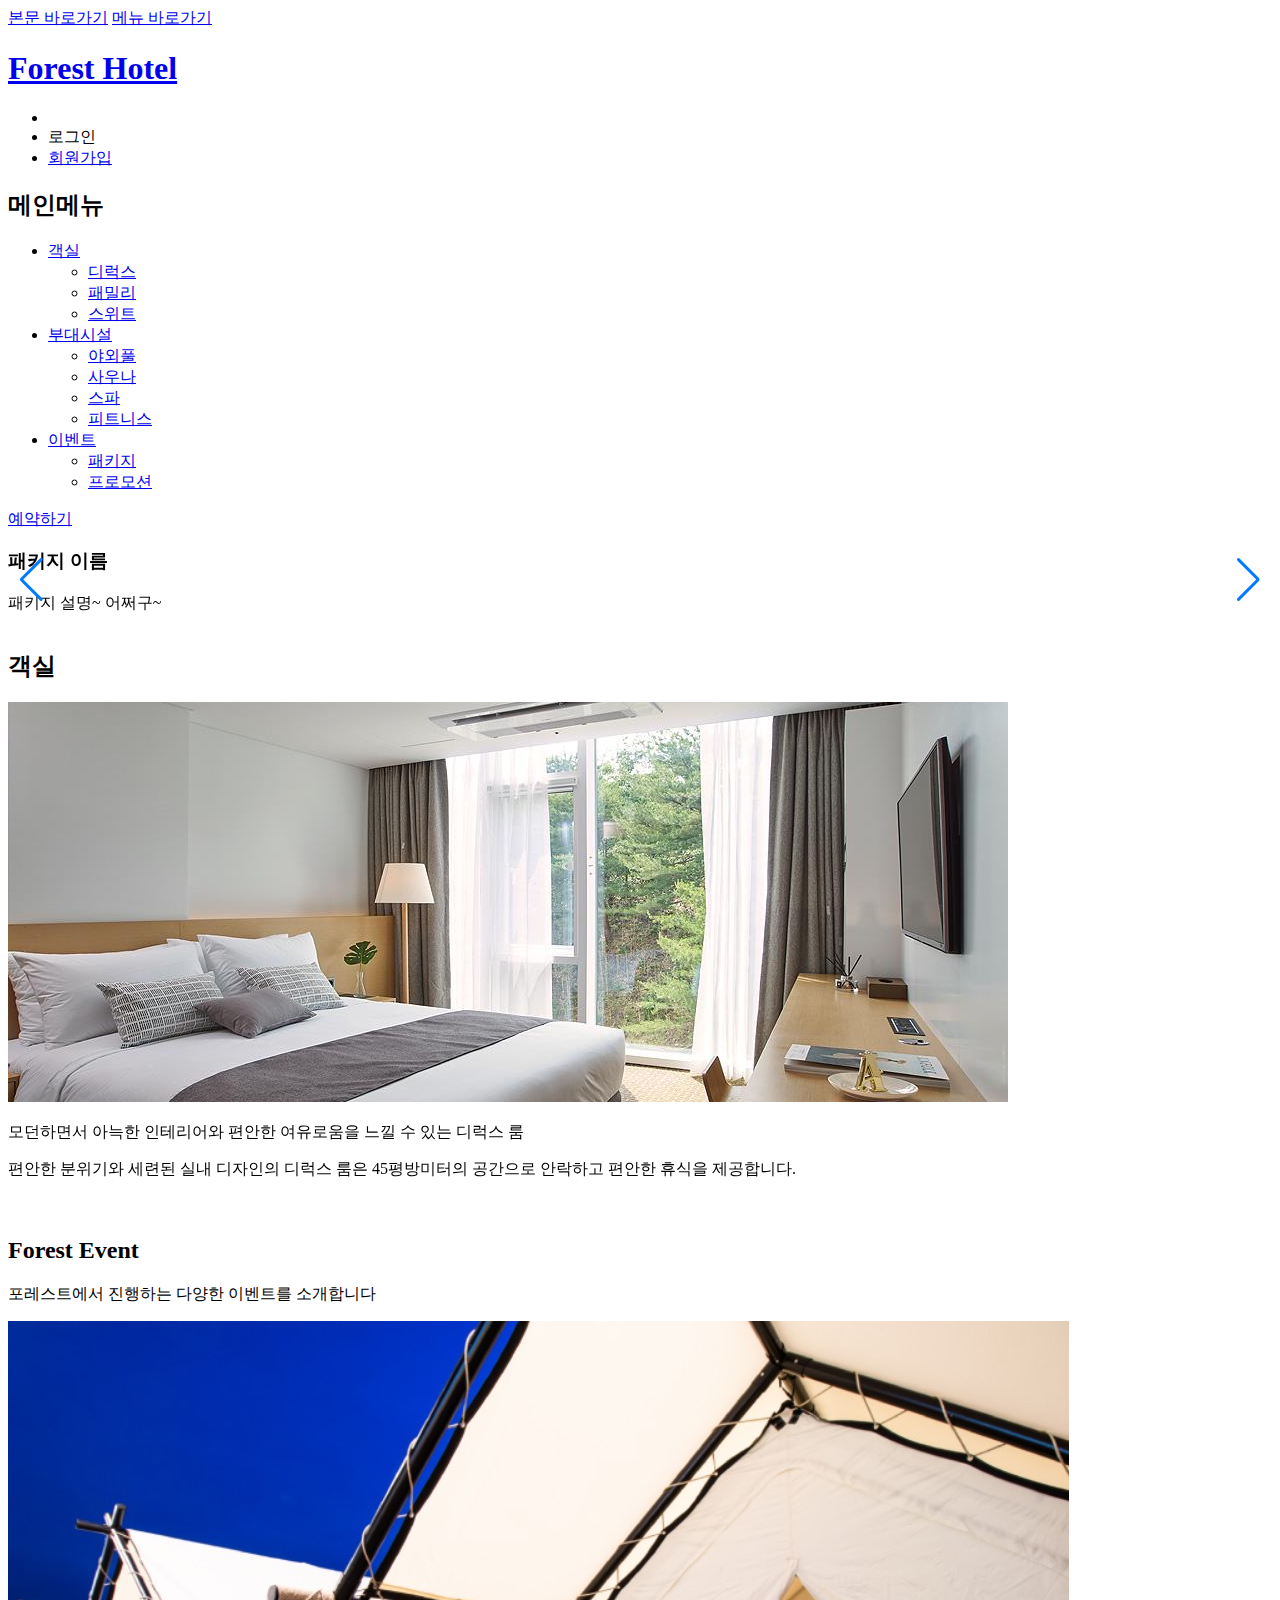
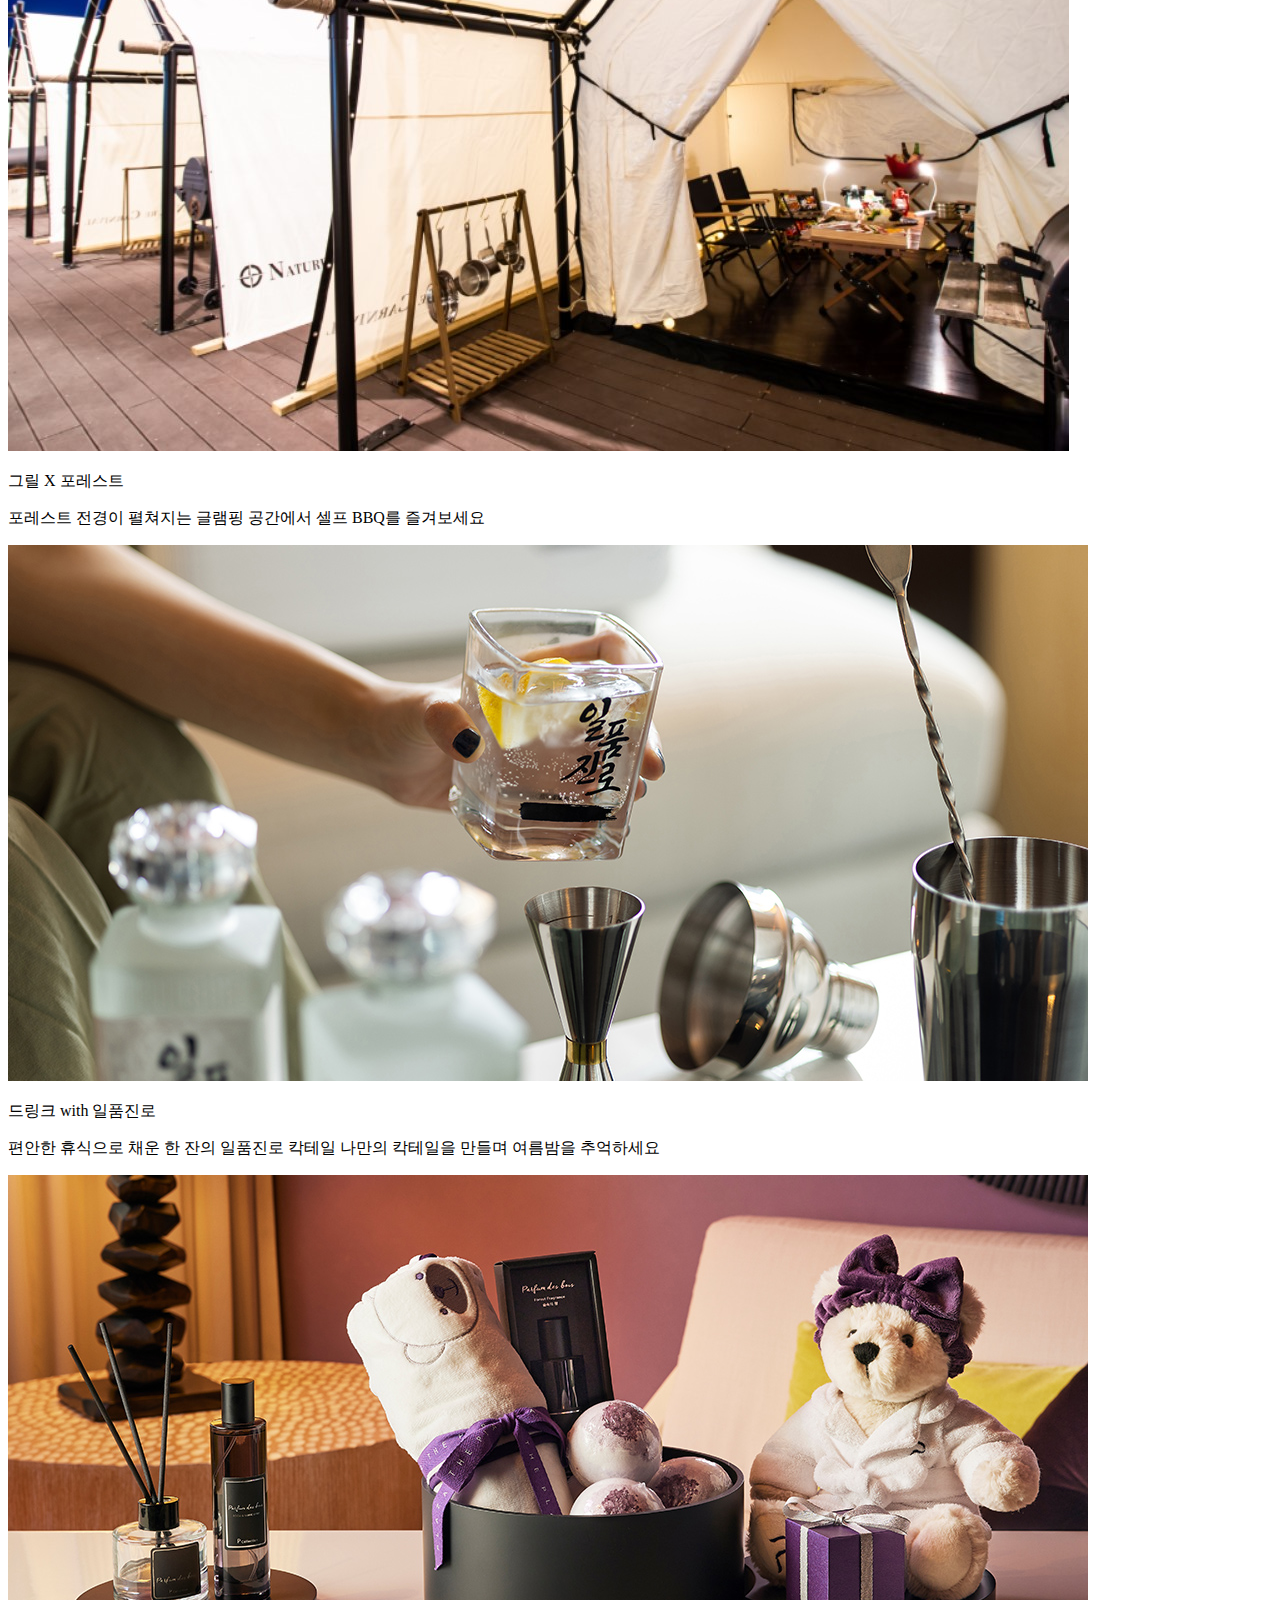
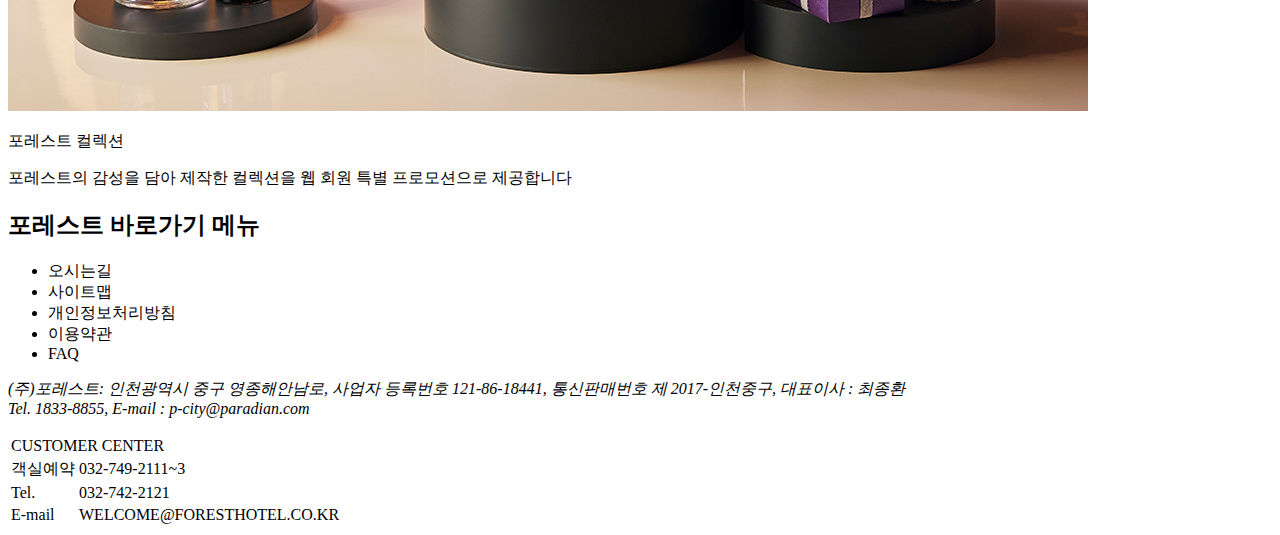
==== index.html @ a923bc41 "index, romm, facility html" ====
<!DOCTYPE html>
<html lang="en">
<head>
    <meta charset="UTF-8">
    <meta http-equiv="X-UA-Compatible" content="IE=edge">
    <meta name="viewport" content="width=device-width, initial-scale=1.0">
    <meta name="author" content="LeeYeRim">
    <meta name="description" content="Forest Hotel">
    <meta name="robot" content="all">
    <title>Forest Hotel</title>
    <link rel="shortcut" href="images/forest-hotel-logo.ico">

    <!--폰트 링크-->
    <link rel="preconnect" href="https://fonts.googleapis.com">
    <link rel="preconnect" href="https://fonts.gstatic.com" crossorigin>
    <link href="https://fonts.googleapis.com/css2?family=Archivo+Narrow&family=Changa:wght@500&family=Nanum+Gothic&family=Reem+Kufi+Fun:wght@500&display=swap" rel="stylesheet">
    <!--CSS-->

    <!--JS-->

    <!--스와이퍼-->
    <script src="js/jquery-3.6.0.min.js"></script>
    <link rel="stylesheet" href="https://cdn.jsdelivr.net/npm/swiper@8/swiper-bundle.min.css"/>
    <script src="https://cdn.jsdelivr.net/npm/swiper@8/swiper-bundle.min.js"></script>
    <script src="js/swipper.js"></script>
</head>
<body>
    <!--건너뛰기 링크-->
    <a href="#contentsArea" class="skipNav">본문 바로가기</a>
    <a href="#mainMenu" class="skipNav">메뉴 바로가기</a>
    <!--건너뛰기 링크 종료-->

    <!--Wrapper 시작-->
    <div id="wrapper">
        <!--헤더 영역 시작-->
        <header>
            <h1 class="logo">
                <a href="index.html">
                    Forest Hotel
                </a>
            </h1>
            
            <!--글로벌 메뉴 시작-->
            <ul class="globalMenu">
                <li class="weather"><span></span><span></span><span></span></li>
                <li>로그인</li>
                <li><a href="join.html">회원가입</a></li>
            </ul>
            <!--글로벌 메뉴 종료-->

            <!--로그인 폼 시작-->

            <!--로그인 폼 종료-->


            <div class="topMenu">
                <!--메인 메뉴 시작-->
                <nav role="navigation">
                    <h2 class="hidden">메인메뉴</h2>
                    <ul class="mainMenu" id="mainMenu">
                        <li>
                            <a href="roomInfo.html">객실</a>
                            <ul class="roomInfoMenu">
                                <li><a href="roomInfo.html">디럭스</a></li>
                                <li><a href="roomInfo.html">패밀리</a></li>
                                <li><a href="roomInfo.html">스위트</a></li>
                            </ul>
                        </li>
                        <li>
                            <a href="facilityInfo.html">부대시설</a>
                            <ul class="facilityInfoMenu">
                                <li><a href="facilityInfo.html">야외풀</a></li>
                                <li><a href="facilityInfo.html">사우나</a></li>
                                <li><a href="facilityInfo.html">스파</a></li>
                                <li><a href="facilityInfo.html">피트니스</a></li>
                            </ul>
                        </li>
                        <li>
                            <a href="event.html">이벤트</a>
                            <ul class="eventMenu">
                                <li><a href="event.html">패키지</a></li>
                                <li><a href="event.html">프로모션</a></li>
                            </ul>
                        </li>
                    </ul>
                </nav>
                <!--메인 메뉴 종료-->
                <div class="reservation">
                    <a href="#">예약하기</a>
                </div>
            </div>
        </header>
        <!--헤더 영역 종료-->

        <!--스와이퍼 영역 시작-->
        <div id="MainSwiperArea">
            <div class="swiper MainSwiper">
                <div class="swiper-wrapper">
                    <div class="swiper-slide">
                        <div class="info">
                            <h3>패키지 이름</h3>
                            <p>패키지 설명~ 어쩌구~</p>
                        </div>
                    </div>
                    <div class="swiper-slide">
                        <div class="info">
                            <h3>패키지 이름</h3>
                            <p>패키지 설명~ 어쩌구~</p>
                        </div>
                    </div>
                    <div class="swiper-slide">
                        <div class="info">
                            <h3>패키지 이름</h3>
                            <p>패키지 설명~ 어쩌구~</p>
                        </div>
                    </div>
                </div>
                <div class="swiper-button-next"></div>
                <div class="swiper-button-prev"></div>
            </div>
        </div>
        <!--스와이퍼 영역 종료-->

        <!--컨텐츠 영역 시작-->
        <div id="contentsArea">
            <!--객실 영역 시작-->
            <div id="roomArea">
                <h2>객실</h2>
                <div id="RoomSwiperArea">
                    <div class="swiper RoomSwiper">
                        <div class="swiper-pagination"></div>
                        <div class="swiper-wrapper">
                            <div class="swiper-slide">
                                <img src="images/room-디럭스.jfif" alt="디럭스 룸 사진">
                                <div class="roomInfoParah">
                                    <p>
                                        모던하면서 아늑한 인테리어와 
                                        편안한 여유로움을 느낄 수 있는 디럭스 룸
                                    </p>
                                    <p>
                                        편안한 분위기와 세련된 실내 디자인의 디럭스 룸은 
                                        45평방미터의 공간으로 안락하고 편안한 휴식을 제공합니다.
                                    </p>
                                </div>
                            </div>
                            <div class="swiper-slide">
                                <img src="images/room-프리미어.jfif" alt="프리미어 룸 사진">
                                <div class="roomInfoParah">
                                    <p>
                                        편안한 분위기의 침실과 우아한 감성의 거실이 
                                        분리되어 독립적 공간 활용이 매력적인 프리미어
                                    </p>
                                    <p>
                                        여유로운 휴식 공간을 원하는 가족단위 고객이 선호하는 객실입니다.
                                        53평방미터의 객실 공간은 Full HD TV, 캡슐 커피머신, 다양한 어메니티를 갖추고 있으며, 
                                        무료 와이파이 서비스는 호텔 투숙을 더욱 편안하게 만들어 줄 것입니다.
                                    </p>
                                </div>
                            </div>
                            <div class="swiper-slide">
                                <img src="images/room-스위트.jfif" alt="스위트 룸 사진">
                                <div class="roomInfoParah">
                                    <p>
                                        발코니에서 더 가까이 바다를 느낄 수 있고 편안한 침실과 
                                        안락한 거실이 분리되어 품격 있는 휴식을 누릴 수 있는 스위트 룸
                                    </p>
                                    <p> 
                                        편안한 침실과 안락한 거실이 분리되어 있어 품격 있는 휴식을 누리실 수 있으며 
                                        간결하게 정돈된 우드 톤으로 본관 특유의 세련되면서도 모던한 감각이 배어 있습니다.
                                        오션-테라스 스위트는 침실과 거실 모두에 발코니가 구비되어 있어 바다를 보다 가까이서 느낄 수 있습니다.
                                    </p>
                                </div>
                            </div>
                        </div>
                    </div>
                </div>
            </div>
            <!--객실 영역 종료-->

            <!--이벤트 영역 시작-->
            <div id="EventArea">
                <h2>Forest Event</h2>
                <p>포레스트에서 진행하는 다양한 이벤트를 소개합니다</p>
                <div class="eventInfo">
                    <div class="event1">
                        <img src="images/event-BBQ.jpg" alt="글램핑 BBQ 사전 예약 이미지">
                        <p>그릴 X 포레스트</p>
                        <p>
                            포레스트 전경이 펼쳐지는 글램핑 공간에서
                            셀프 BBQ를 즐겨보세요
                        </p>
                    </div>
                    <div class="event2">
                        <img src="images/event-진로.jpg" alt="일품 진로 이벤트 이미지">
                        <p>드링크 with 일품진로</p>
                        <p>
                            편안한 휴식으로 채운 한 잔의 일품진로 칵테일
                            나만의 칵테일을 만들며 여름밤을 추억하세요    
                        </p>
                    </div>
                    <div class="event3">
                        <img src="images/event-goods.jpg" alt=" 예약 이미지">
                        <p>포레스트 컬렉션</p>
                        <p>
                            포레스트의 감성을 담아 제작한 컬렉션을
                            웹 회원 특별 프로모션으로 제공합니다
                        </p>
                    </div>
                </div>
            </div>
            <!--이벤트 영역 종료-->
        </div>
        <!--컨텐츠 영역 종료-->

        <!--푸터 영역 시작-->
        <footer>
            <div id="innerFooter">
                <div class="footerLeft">
                    <section class="guide">
                        <h2 class="hidden">포레스트 바로가기 메뉴</h2>
                        <ul>
                            <li>오시는길</li>
                            <li>사이트맵</li>
                            <li>개인정보처리방침</li>
                            <li>이용약관</li>
                            <li>FAQ</li>
                        </ul>
                    </section>
                    <address>
                        <p>
                            (주)포레스트: 인천광역시 중구 영종해안남로, 사업자 등록번호 121-86-18441, 통신판매번호 제 2017-인천중구, 대표이사 : 최종환<br>
                            Tel. 1833-8855, E-mail : p-city@paradian.com
                        </p>
                    </address>
                </div>
                <div class="footerRight">
                    <table class="footerCS">
                        <tr><td colspan = "2">CUSTOMER CENTER</td></tr>
                        <tr><td>객실예약</td><td>032-749-2111~3</td></tr>
                        <tr><td>Tel.</td><td>032-742-2121</td></tr>
                        <tr><td>E-mail</td><td>WELCOME@FORESTHOTEL.CO.KR</td></tr>
                    </table>
                </div>
            </div>
        </footer>
    </div>

</body>
</html>
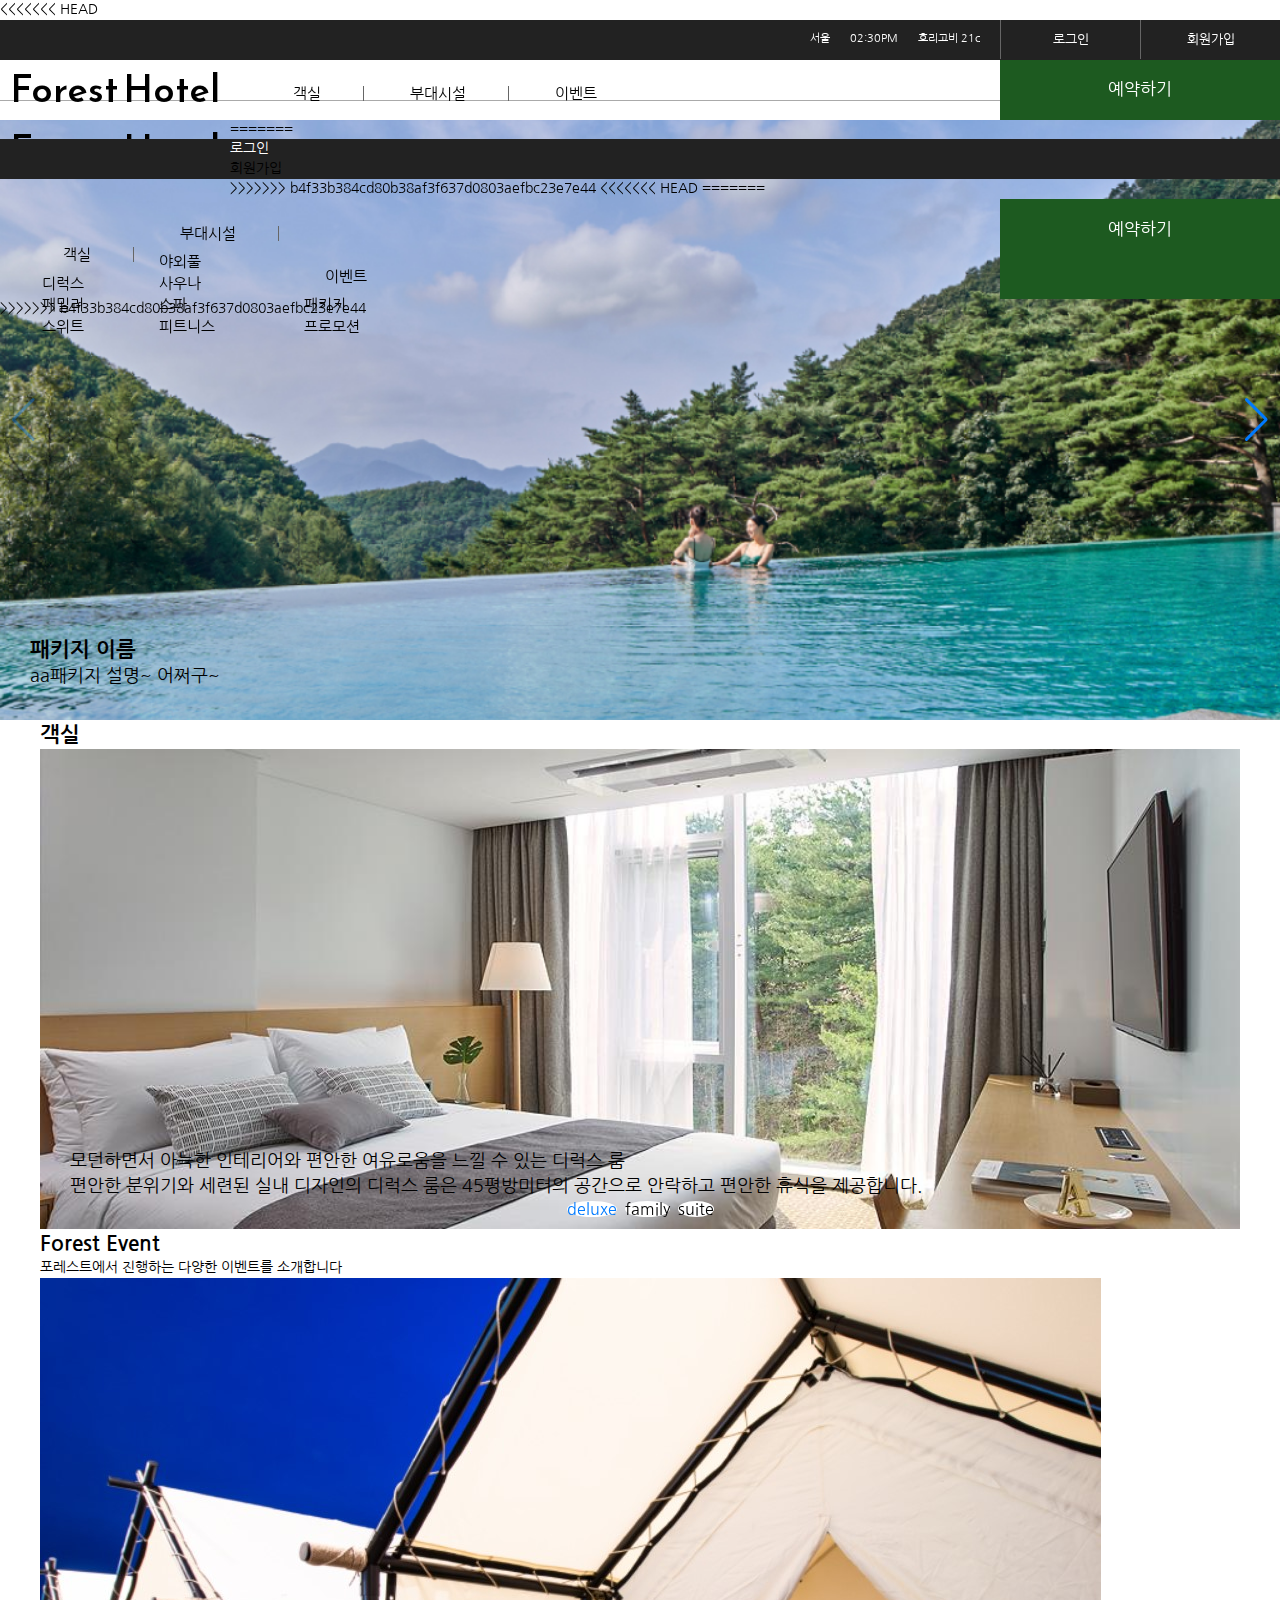
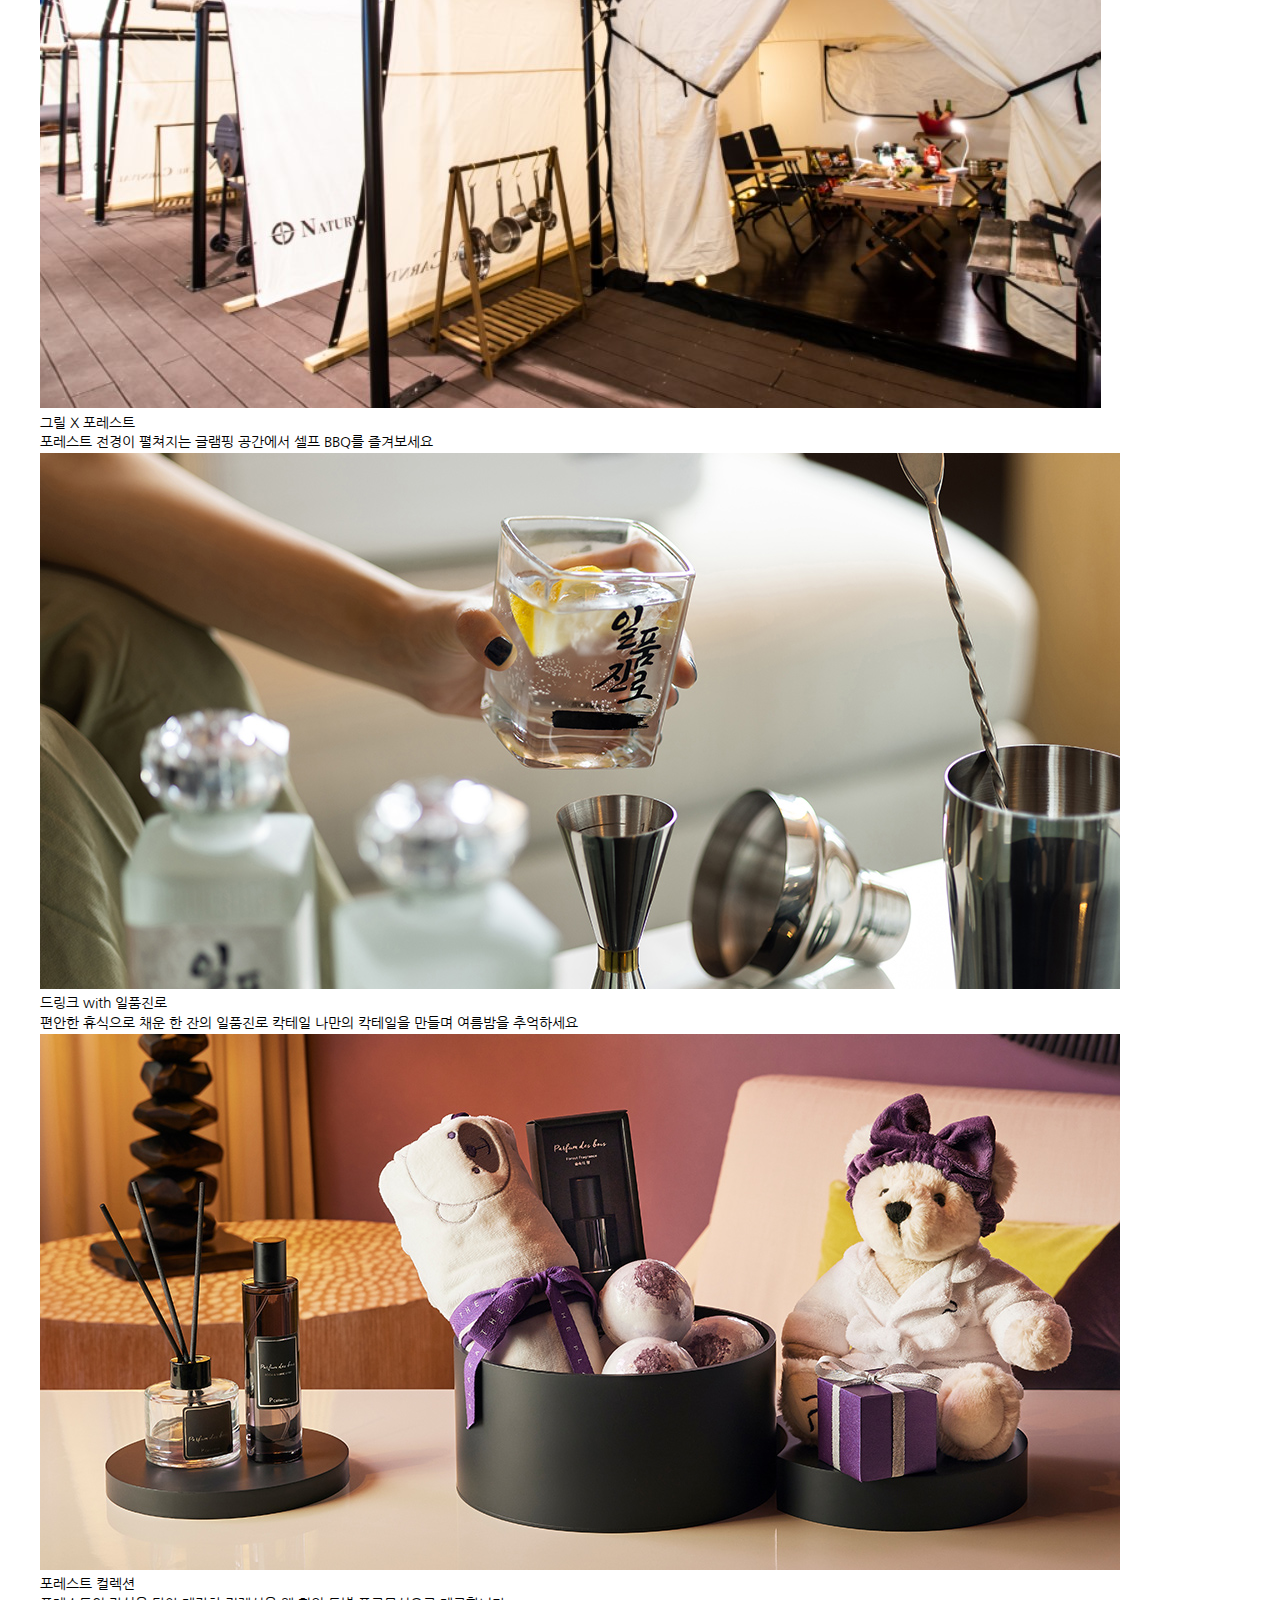
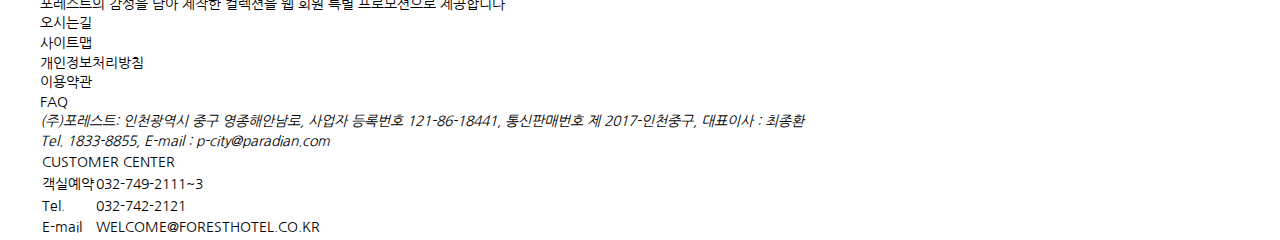
==== commit 5f17457c: "index.html" ====
--- a/index.html
+++ b/index.html
@@ -13,16 +13,29 @@
     <!--폰트 링크-->
     <link rel="preconnect" href="https://fonts.googleapis.com">
     <link rel="preconnect" href="https://fonts.gstatic.com" crossorigin>
+<<<<<<< HEAD
+    <link href="https://fonts.googleapis.com/css2?family=Changa:wght@500&family=Nanum+Gothic&family=Reem+Kufi+Fun:wght@500&display=swap" rel="stylesheet">
+=======
     <link href="https://fonts.googleapis.com/css2?family=Archivo+Narrow&family=Changa:wght@500&family=Nanum+Gothic&family=Reem+Kufi+Fun:wght@500&display=swap" rel="stylesheet">
     <!--CSS-->
+>>>>>>> b4f33b384cd80b38af3f637d0803aefbc23e7e44
 
     <!--JS-->
 
     <!--스와이퍼-->
     <script src="js/jquery-3.6.0.min.js"></script>
-    <link rel="stylesheet" href="https://cdn.jsdelivr.net/npm/swiper@8/swiper-bundle.min.css"/>
-    <script src="https://cdn.jsdelivr.net/npm/swiper@8/swiper-bundle.min.js"></script>
-    <script src="js/swipper.js"></script>
+    <link rel="stylesheet"
+      href="https://cdn.jsdelivr.net/npm/swiper/swiper-bundle.min.css" />
+    <script defer src="https://cdn.jsdelivr.net/npm/swiper/swiper-bundle.min.js"></script>
+    <script defer src="js/swipper.js"></script>
+<<<<<<< HEAD
+
+    <!--CSS-->
+    <link rel="stylesheet" href="css/common.css">
+    <link rel="stylesheet" href="css/index.css">
+    
+=======
+>>>>>>> b4f33b384cd80b38af3f637d0803aefbc23e7e44
 </head>
 <body>
     <!--건너뛰기 링크-->
@@ -34,6 +47,63 @@
     <div id="wrapper">
         <!--헤더 영역 시작-->
         <header>
+<<<<<<< HEAD
+            <!--글로벌 메뉴 시작-->
+            <div class="globalMenu">
+                <ul class="globalMenuinner">
+                    <li class="weather"><span>서울</span><span>02:30PM</span><span>흐리고비 21c</span></li>
+                    <li>로그인</li>
+                    <li><a href="join.html">회원가입</a></li>
+                </ul>
+            </div>
+            <!--글로벌 메뉴 종료-->
+
+            <div class="logoMenu">
+                <h1 class="logo">
+                    <a href="index.html">
+                        Forest Hotel
+                    </a>
+                </h1>
+
+                <div class="topMenu">
+                    <!--메인 메뉴 시작-->
+                    <nav role="navigation">
+                        <h2 class="hidden">메인메뉴</h2>
+                        <ul class="mainMenu" id="mainMenu">
+                            <li>
+                                <a href="roomInfo.html">객실</a>
+                                <ul class="roomInfoMenu underMenu">
+                                    <li><a href="roomInfo.html">디럭스</a></li>
+                                    <li><a href="roomInfo.html">패밀리</a></li>
+                                    <li><a href="roomInfo.html">스위트</a></li>
+                                </ul>
+                            </li>
+                            <li>
+                                <a href="facilityInfo.html">부대시설</a>
+                                <ul class="facilityInfoMenu underMenu">
+                                    <li><a href="facilityInfo.html">야외풀</a></li>
+                                    <li><a href="facilityInfo.html">사우나</a></li>
+                                    <li><a href="facilityInfo.html">스파</a></li>
+                                    <li><a href="facilityInfo.html">피트니스</a></li>
+                                </ul>
+                            </li>
+                            <li>
+                                <a href="event.html">이벤트</a>
+                                <ul class="eventMenu underMenu">
+                                    <li><a href="event.html">패키지</a></li>
+                                    <li><a href="event.html">프로모션</a></li>
+                                </ul>
+                            </li>
+                        </ul>
+                    </nav>
+                    <!--메인 메뉴 종료-->
+                    <div class="reservation">
+                        <a href="#">예약하기</a>
+                    </div>
+                </div>
+            </div>
+
+=======
             <h1 class="logo">
                 <a href="index.html">
                     Forest Hotel
@@ -48,9 +118,26 @@
             </ul>
             <!--글로벌 메뉴 종료-->
 
+>>>>>>> b4f33b384cd80b38af3f637d0803aefbc23e7e44
             <!--로그인 폼 시작-->
-
+            <div class="loginForm">
+                <form action="login.jsp" method="post">
+                    <legend>로그인</legend>
+<<<<<<< HEAD
+                    
+=======
+>>>>>>> b4f33b384cd80b38af3f637d0803aefbc23e7e44
+                    <label for="user_id">아이디</label>
+                    <input type="text" id="user_id" name="user_id">
+                    <label for="user_pw">비밀번호</label>
+                    <input type="password" name="user_pw" id="user_pw">
+                    <input type="submit" value="로그인">
+                    <input type="hidden" name="command" value="memberLogin">
+                </form>
+            </div>
             <!--로그인 폼 종료-->
+<<<<<<< HEAD
+=======
 
 
             <div class="topMenu">
@@ -89,6 +176,7 @@
                     <a href="#">예약하기</a>
                 </div>
             </div>
+>>>>>>> b4f33b384cd80b38af3f637d0803aefbc23e7e44
         </header>
         <!--헤더 영역 종료-->
 
@@ -96,22 +184,25 @@
         <div id="MainSwiperArea">
             <div class="swiper MainSwiper">
                 <div class="swiper-wrapper">
-                    <div class="swiper-slide">
+                    <div class="swiper-slide slide1">
+                        <img src="images/pakage-delight.jpg" alt="delight패키지 이미지">
                         <div class="info">
                             <h3>패키지 이름</h3>
-                            <p>패키지 설명~ 어쩌구~</p>
+                            <p>aa패키지 설명~ 어쩌구~</p>
                         </div>
                     </div>
-                    <div class="swiper-slide">
+                    <div class="swiper-slide slide2">
+                        <img src="images/pakage-forest.png" alt="forest패키지 이미지">
                         <div class="info">
                             <h3>패키지 이름</h3>
-                            <p>패키지 설명~ 어쩌구~</p>
+                            <p>ss패키지 설명~ 어쩌구~</p>
                         </div>
                     </div>
-                    <div class="swiper-slide">
+                    <div class="swiper-slide slide3">
+                        <img src="images/pakage-relax.jpg" alt="relax패키지 이미지">
                         <div class="info">
                             <h3>패키지 이름</h3>
-                            <p>패키지 설명~ 어쩌구~</p>
+                            <p>dd패키지 설명~ 어쩌구~</p>
                         </div>
                     </div>
                 </div>
@@ -126,7 +217,7 @@
             <!--객실 영역 시작-->
             <div id="roomArea">
                 <h2>객실</h2>
-                <div id="RoomSwiperArea">
+                <div class="roomSwiperArea">
                     <div class="swiper RoomSwiper">
                         <div class="swiper-pagination"></div>
                         <div class="swiper-wrapper">
@@ -182,7 +273,7 @@
                 <h2>Forest Event</h2>
                 <p>포레스트에서 진행하는 다양한 이벤트를 소개합니다</p>
                 <div class="eventInfo">
-                    <div class="event1">
+                    <div class="event">
                         <img src="images/event-BBQ.jpg" alt="글램핑 BBQ 사전 예약 이미지">
                         <p>그릴 X 포레스트</p>
                         <p>
@@ -190,7 +281,7 @@
                             셀프 BBQ를 즐겨보세요
                         </p>
                     </div>
-                    <div class="event2">
+                    <div class="event">
                         <img src="images/event-진로.jpg" alt="일품 진로 이벤트 이미지">
                         <p>드링크 with 일품진로</p>
                         <p>
@@ -198,7 +289,7 @@
                             나만의 칵테일을 만들며 여름밤을 추억하세요    
                         </p>
                     </div>
-                    <div class="event3">
+                    <div class="event">
                         <img src="images/event-goods.jpg" alt=" 예약 이미지">
                         <p>포레스트 컬렉션</p>
                         <p>
--- a/css/common.css
+++ b/css/common.css
@@ -0,0 +1,212 @@
+html, body, a, div, h1, ul, li, form, legend, label, input, nav, h2, header
+, img, h3, p, footer, section, table, tr, td{
+    margin: 0;
+    padding: 0;
+}
+ul{
+    list-style: none;
+}
+body {
+    -webkit-user-select:none;
+    -moz-user-select:none;
+    -ms-user-select:none;
+    user-select:none
+}
+
+/*링크 스타일*/
+a:link, a:visited{
+    color: #000;
+    text-decoration: none;
+}
+
+/*기본 설정*/
+html{
+    font-size: 14px;
+}
+body {
+    font-family: 'Nanum Gothic', sans-serif;
+    color: #000;
+    background-color: #fff;
+    line-height: 1.4;
+}
+.hidden{
+    display: none;
+}
+
+
+/*건너뛰기 링크*/
+.skipNav{
+    position: absolute;
+    left: -9999px;
+}
+.skipNav:focus{
+    left: 50%;
+    margin: 3px 0 0 -3rem;
+    padding: 5px 15px;
+    background-color: #000;
+    color: #fff;
+    outline: 0;
+    z-index: 10;
+    text-decoration: none;
+}
+
+/*전체 레이아웃*/
+#contentsArea,footer{
+    width: 1200px;
+    margin: 0 auto;
+    box-sizing: border-box;
+    background-color: #fff;
+}
+#wrapper {
+    background-color: #fff;
+}
+
+/*헤더 영역*/
+header{
+    height: 100px;
+    width: 100%;
+    min-width: 960px;
+    background-color: #fff;
+    border-bottom: 1px solid #aaa;
+    position: fixed;
+    top: 0;
+    right: 0;
+    left: 0;
+    z-index: 999;
+}
+header .globalMenu{
+    height: 40px;
+    background-color: #222;
+    color: #fff;
+    position: relative;
+}
+.globalMenuinner {
+    display: inline-block;
+    position: absolute;
+    right: 0;
+    top: 0;
+    box-sizing: border-box;
+}
+.globalMenuinner li {
+    float: left;
+    height: 100%;
+    font-size: 0.9rem;
+    text-align: center;
+    overflow: hidden;
+    box-sizing: border-box;
+}
+.globalMenuinner li a{
+    color: #fff;
+}
+.globalMenuinner li:not(.weather){
+    width: 140px;
+    border-left: 1px solid #666;
+    position: relative;
+    padding: 11px 0;
+}
+.globalMenuinner .weather span{
+    display: inline-block;
+    font-size: 0.75rem;
+    margin-right: 20px;
+    padding: 12px 0;
+}
+
+
+.logoMenu{
+    height: 60px;
+}
+.logo{
+    float: left;
+    margin: 0.25rem 0;
+}
+.logo a{
+    display: inline-block;
+    margin: 0 0.7rem;
+    font-family: 'Reem Kufi Fun', sans-serif;
+    font-weight: 500;
+    font-size: 2.7rem; 
+}
+.topMenu{
+    height: 100%;
+}
+nav{
+    float: left;
+    height: 100%;
+}
+.mainMenu {
+    font-size: 1.1rem;
+    margin-top: 1.2rem;
+}
+.mainMenu > li{
+    display: inline-block;
+    position: relative;
+}
+.mainMenu > li > a{
+    display: inline-block;
+    padding: 0.5rem 1.5rem;
+}
+.mainMenu > li:first-child {
+    margin-left: 3rem;
+}
+.mainMenu > li > a::after {
+    content: "";
+    
+    padding-left: 3rem;
+    border-right: 1px solid #666;
+}
+.mainMenu > li:last-child > a::after{
+    content: "";
+    border: none;
+}
+.mainMenu > li:hover .underMenu { 
+    display: block;
+    z-index: 9999;
+}
+.underMenu {
+    display: none;
+    position: absolute;
+    left: 1.35rem;
+    white-space: nowrap;
+}
+.underMenu > li {
+    display: inline-block;
+    padding: 1rem 0.4rem;
+    margin-right: 1rem;
+    font-size: 1rem;
+}
+.reservation{
+    float: right;
+    height: 100%;
+    width: 280px;
+    box-sizing: border-box;
+    background-color: rgb(29, 90, 32);
+    text-align: center;
+    
+}
+.reservation > a {
+    display: block;
+    color: #fff;
+    font-size: 1.2rem;
+    margin: 1.35rem 0;
+}
+.reservation::after {
+    float: none;
+}
+
+
+
+/*로그인폼*/
+.loginForm{
+    display: none;
+    z-index: 9999;
+    position: relative;
+    width: 470px;
+    height: 500px;
+    background-color: #fff;
+    border: 1px solid #666;
+    margin: 0 auto;
+    top: 50%;
+    
+}
+
+
--- a/css/index.css
+++ b/css/index.css
@@ -0,0 +1,93 @@
+/*메인 스와이퍼 영역*/
+.MainSwiper {
+<<<<<<< HEAD
+  width: 100%;
+  height: 600px;
+  margin-top: 100px;
+}
+.MainSwiper .swiper-slide {
+  text-align: center;
+  font-size: 18px;
+  position: relative;
+}
+.MainSwiper .swiper-slide > .info {
+  display: inline;
+  position: absolute;
+  text-align: left;
+  left: 30px;
+  bottom: 30px;
+}
+.MainSwiper .swiper-slide img {
+  display: block;
+  width: 100%;
+  height: 100%;
+  object-fit: cover;
+}
+=======
+    width: 100%;
+    height: 100%;
+  }
+  .MainSwiper .swiper-slide {
+    text-align: center;
+    font-size: 18px;
+    position: relative;
+  }
+  .MainSwiper .swiper-slide > .info {
+    display: inline;
+    position: absolute;
+    text-align: left;
+    left: 30px;
+    bottom: 30px;
+  }
+  .MainSwiper .swiper-slide img {
+    display: block;
+    width: 100%;
+    height: 100%;
+    object-fit: cover;
+  }
+>>>>>>> b4f33b384cd80b38af3f637d0803aefbc23e7e44
+
+
+
+  /*객실 스와이퍼 영역*/
+.RoomSwiper {
+  width: 100%;
+  height: 100%;
+  position: relative;
+}
+.RoomSwiper .swiper-slide {
+  text-align: center;
+  font-size: 18px;
+  background: #fff;
+  position: relative;
+}
+.RoomSwiper .swiper-slide > .roomInfoParah {
+  display: inline;
+  position: absolute;
+  text-align: left;
+  left: 30px;
+  bottom: 30px;
+}
+.RoomSwiper .swiper-slide img {
+  display: block;
+  width: 100%;
+  height: 100%;
+  object-fit: cover;
+}
+.swiper-pagination {
+  position: absolute;
+  top: 0;
+}
+.swiper-pagination-bullet {
+  display: inline;
+  text-align: center;
+  line-height: 20px;
+  font-size: 16px;
+  color: #000;
+  background-color: #fff;
+  opacity: 1;
+}
+
+.swiper-pagination-bullet-active {
+  color: #007aff;
+}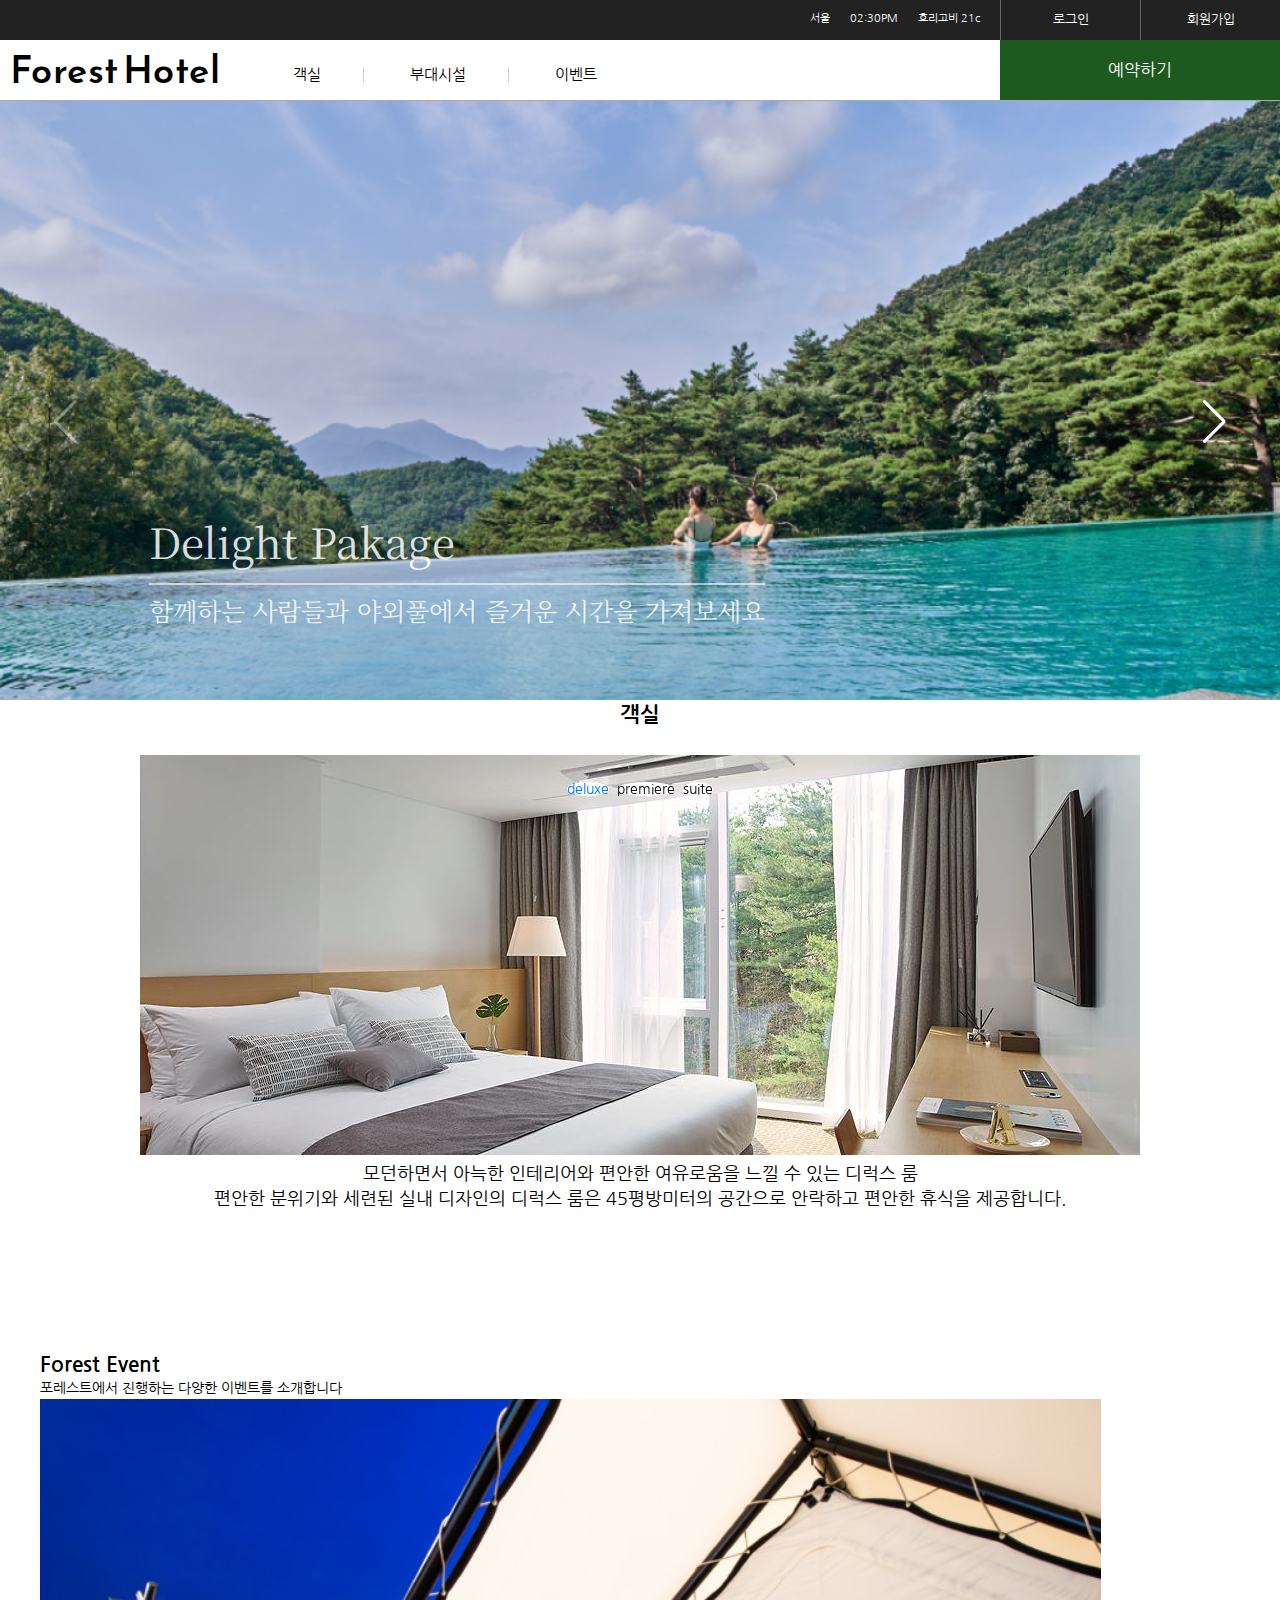
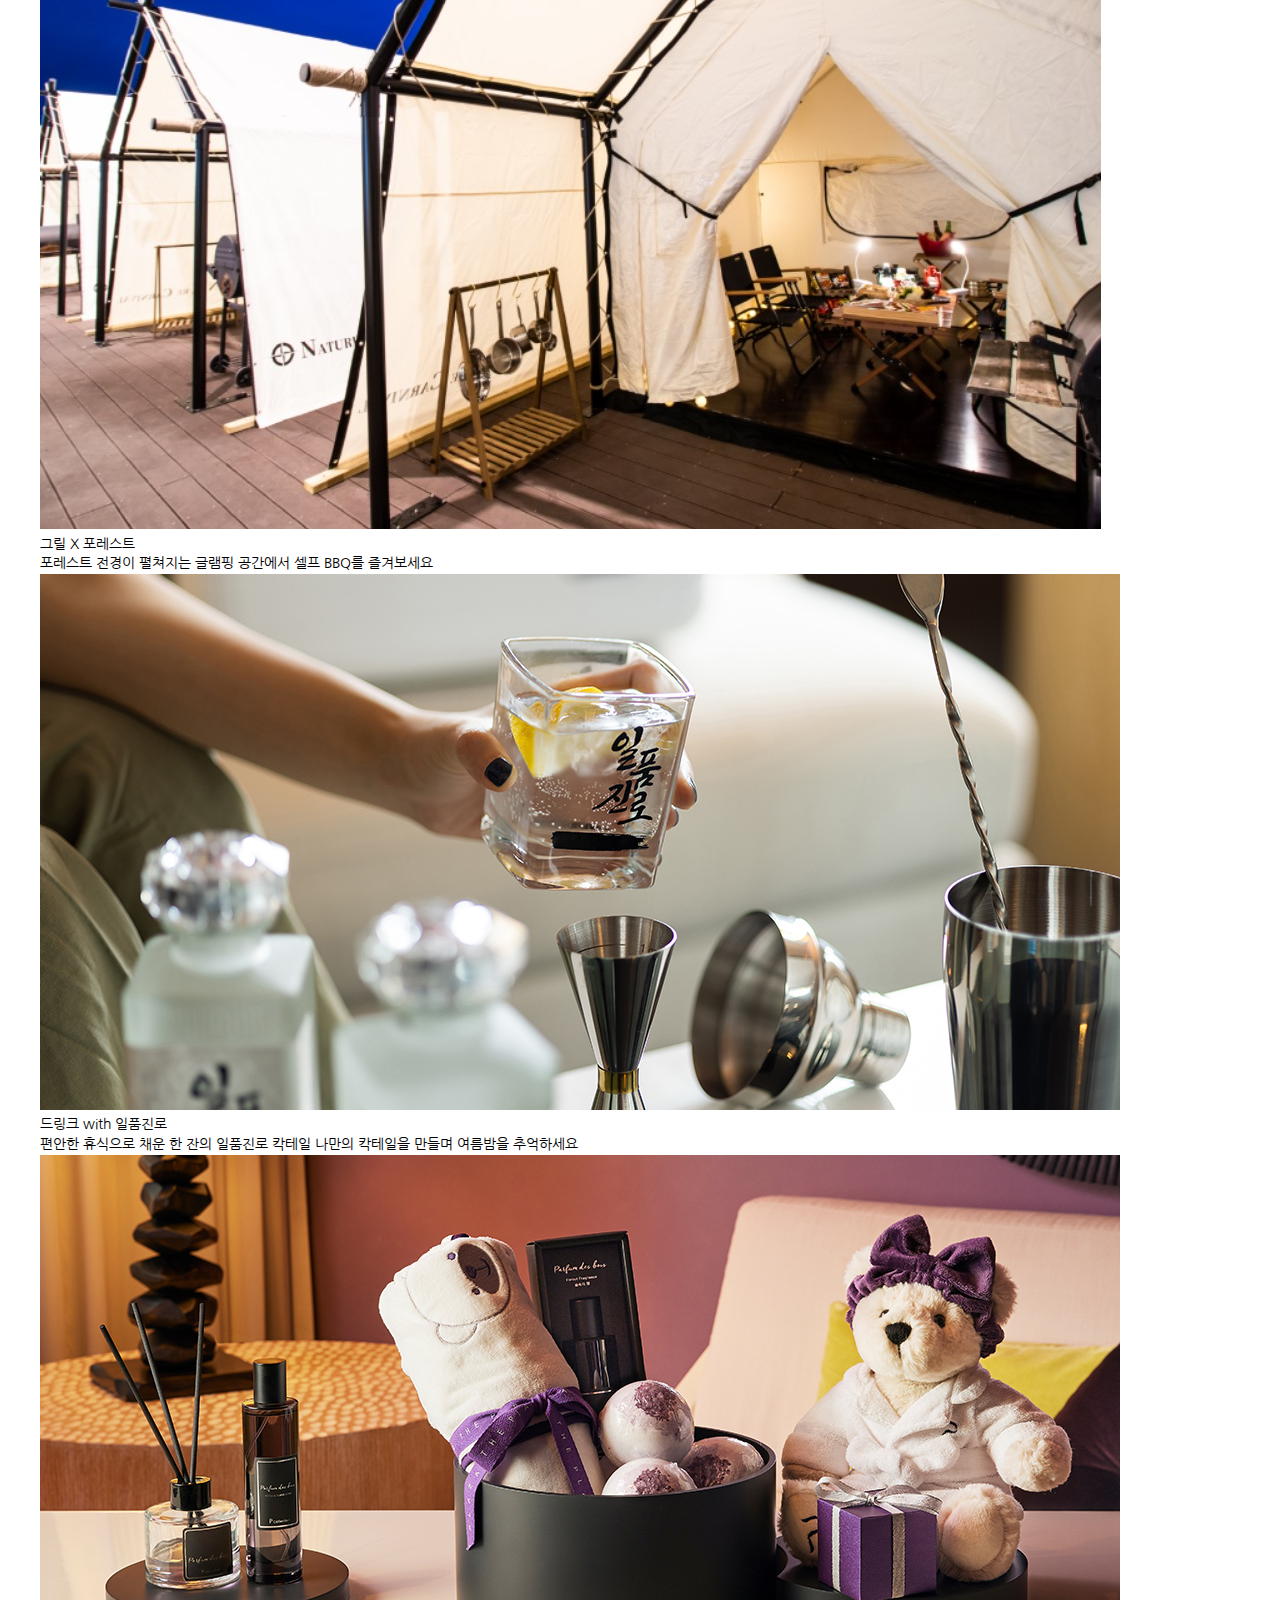
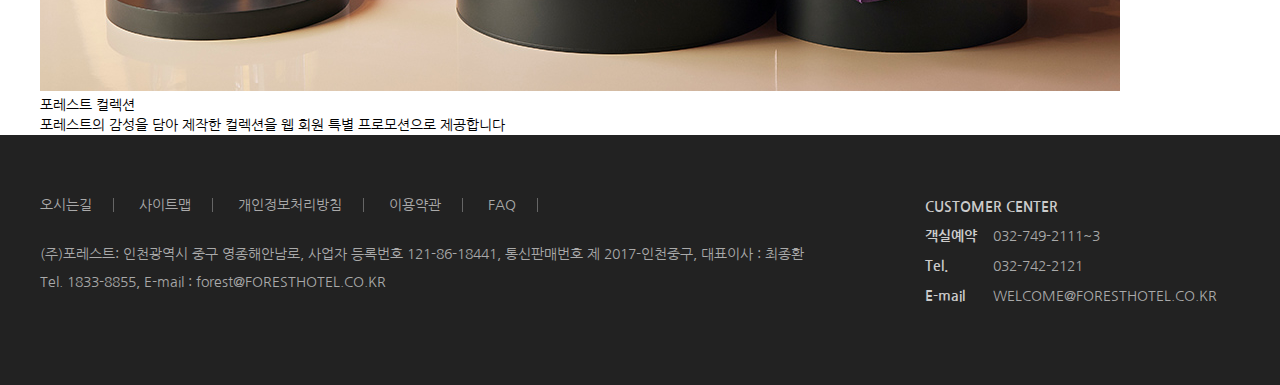
==== commit 30c63d20: "finish common.css" ====
--- a/index.html
+++ b/index.html
@@ -1,5 +1,5 @@
 <!DOCTYPE html>
-<html lang="en">
+<html lang="ko">
 <head>
     <meta charset="UTF-8">
     <meta http-equiv="X-UA-Compatible" content="IE=edge">
@@ -13,13 +13,8 @@
     <!--폰트 링크-->
     <link rel="preconnect" href="https://fonts.googleapis.com">
     <link rel="preconnect" href="https://fonts.gstatic.com" crossorigin>
-<<<<<<< HEAD
-    <link href="https://fonts.googleapis.com/css2?family=Changa:wght@500&family=Nanum+Gothic&family=Reem+Kufi+Fun:wght@500&display=swap" rel="stylesheet">
-=======
-    <link href="https://fonts.googleapis.com/css2?family=Archivo+Narrow&family=Changa:wght@500&family=Nanum+Gothic&family=Reem+Kufi+Fun:wght@500&display=swap" rel="stylesheet">
-    <!--CSS-->
->>>>>>> b4f33b384cd80b38af3f637d0803aefbc23e7e44
-
+    <link href="https://fonts.googleapis.com/css2?family=Nanum+Gothic&family=Noto+Serif+KR&family=Reem+Kufi+Fun:wght@500&display=swap" rel="stylesheet">
+    
     <!--JS-->
 
     <!--스와이퍼-->
@@ -28,14 +23,11 @@
       href="https://cdn.jsdelivr.net/npm/swiper/swiper-bundle.min.css" />
     <script defer src="https://cdn.jsdelivr.net/npm/swiper/swiper-bundle.min.js"></script>
     <script defer src="js/swipper.js"></script>
-<<<<<<< HEAD
 
     <!--CSS-->
     <link rel="stylesheet" href="css/common.css">
     <link rel="stylesheet" href="css/index.css">
     
-=======
->>>>>>> b4f33b384cd80b38af3f637d0803aefbc23e7e44
 </head>
 <body>
     <!--건너뛰기 링크-->
@@ -47,7 +39,6 @@
     <div id="wrapper">
         <!--헤더 영역 시작-->
         <header>
-<<<<<<< HEAD
             <!--글로벌 메뉴 시작-->
             <div class="globalMenu">
                 <ul class="globalMenuinner">
@@ -103,32 +94,12 @@
                 </div>
             </div>
 
-=======
-            <h1 class="logo">
-                <a href="index.html">
-                    Forest Hotel
-                </a>
-            </h1>
-            
-            <!--글로벌 메뉴 시작-->
-            <ul class="globalMenu">
-                <li class="weather"><span></span><span></span><span></span></li>
-                <li>로그인</li>
-                <li><a href="join.html">회원가입</a></li>
-            </ul>
-            <!--글로벌 메뉴 종료-->
-
->>>>>>> b4f33b384cd80b38af3f637d0803aefbc23e7e44
             <!--로그인 폼 시작-->
             <div class="loginForm">
                 <form action="login.jsp" method="post">
                     <legend>로그인</legend>
-<<<<<<< HEAD
-                    
-=======
->>>>>>> b4f33b384cd80b38af3f637d0803aefbc23e7e44
                     <label for="user_id">아이디</label>
-                    <input type="text" id="user_id" name="user_id">
+                    <input type="text" id="user_id" name="user_id"> 
                     <label for="user_pw">비밀번호</label>
                     <input type="password" name="user_pw" id="user_pw">
                     <input type="submit" value="로그인">
@@ -136,47 +107,6 @@
                 </form>
             </div>
             <!--로그인 폼 종료-->
-<<<<<<< HEAD
-=======
-
-
-            <div class="topMenu">
-                <!--메인 메뉴 시작-->
-                <nav role="navigation">
-                    <h2 class="hidden">메인메뉴</h2>
-                    <ul class="mainMenu" id="mainMenu">
-                        <li>
-                            <a href="roomInfo.html">객실</a>
-                            <ul class="roomInfoMenu">
-                                <li><a href="roomInfo.html">디럭스</a></li>
-                                <li><a href="roomInfo.html">패밀리</a></li>
-                                <li><a href="roomInfo.html">스위트</a></li>
-                            </ul>
-                        </li>
-                        <li>
-                            <a href="facilityInfo.html">부대시설</a>
-                            <ul class="facilityInfoMenu">
-                                <li><a href="facilityInfo.html">야외풀</a></li>
-                                <li><a href="facilityInfo.html">사우나</a></li>
-                                <li><a href="facilityInfo.html">스파</a></li>
-                                <li><a href="facilityInfo.html">피트니스</a></li>
-                            </ul>
-                        </li>
-                        <li>
-                            <a href="event.html">이벤트</a>
-                            <ul class="eventMenu">
-                                <li><a href="event.html">패키지</a></li>
-                                <li><a href="event.html">프로모션</a></li>
-                            </ul>
-                        </li>
-                    </ul>
-                </nav>
-                <!--메인 메뉴 종료-->
-                <div class="reservation">
-                    <a href="#">예약하기</a>
-                </div>
-            </div>
->>>>>>> b4f33b384cd80b38af3f637d0803aefbc23e7e44
         </header>
         <!--헤더 영역 종료-->
 
@@ -187,22 +117,22 @@
                     <div class="swiper-slide slide1">
                         <img src="images/pakage-delight.jpg" alt="delight패키지 이미지">
                         <div class="info">
-                            <h3>패키지 이름</h3>
-                            <p>aa패키지 설명~ 어쩌구~</p>
+                            <h3>Delight Pakage</h3>
+                            <p>함께하는 사람들과 야외풀에서 즐거운 시간을 가져보세요</p>
                         </div>
                     </div>
                     <div class="swiper-slide slide2">
                         <img src="images/pakage-forest.png" alt="forest패키지 이미지">
                         <div class="info">
-                            <h3>패키지 이름</h3>
-                            <p>ss패키지 설명~ 어쩌구~</p>
+                            <h3>Forest Pakage</h3>
+                            <p>포레스트의 뷔페와 함께 로맨틱한 시간을 가져보세요</p>
                         </div>
                     </div>
                     <div class="swiper-slide slide3">
-                        <img src="images/pakage-relax.jpg" alt="relax패키지 이미지">
-                        <div class="info">
-                            <h3>패키지 이름</h3>
-                            <p>dd패키지 설명~ 어쩌구~</p>
+                        <img src="images/pakage-relax1.jpg" alt="relax패키지 이미지">
+                        <div class="info info3">
+                            <h3>Relax Pakage</h3>
+                            <p>포레스트만의 특별한 스파로 편안한 시간을 가져보세요</p>
                         </div>
                     </div>
                 </div>
@@ -320,7 +250,7 @@
                     <address>
                         <p>
                             (주)포레스트: 인천광역시 중구 영종해안남로, 사업자 등록번호 121-86-18441, 통신판매번호 제 2017-인천중구, 대표이사 : 최종환<br>
-                            Tel. 1833-8855, E-mail : p-city@paradian.com
+                            Tel. 1833-8855, E-mail : forest@FORESTHOTEL.CO.KR
                         </p>
                     </address>
                 </div>
--- a/css/common.css
+++ b/css/common.css
@@ -51,7 +51,7 @@
 }
 
 /*전체 레이아웃*/
-#contentsArea,footer{
+#contentsArea,#innerFooter{
     width: 1200px;
     margin: 0 auto;
     box-sizing: border-box;
@@ -135,24 +135,30 @@
 }
 .mainMenu {
     font-size: 1.1rem;
+    /*margin-top: 1.2rem;
+    margin-bottom: 0.7rem;*/
+    height: 100%;
+}
+.mainMenu > li{
+    display: inline-block;
+    position: relative;
+    height: 100%;
+    box-sizing: border-box;
+}
+.mainMenu > li > a{
+    display: inline-block;
+    height: 74%;
     margin-top: 1.2rem;
-}
-.mainMenu > li{
-    display: inline-block;
-    position: relative;
-}
-.mainMenu > li > a{
-    display: inline-block;
     padding: 0.5rem 1.5rem;
+    box-sizing: border-box;
 }
 .mainMenu > li:first-child {
     margin-left: 3rem;
 }
 .mainMenu > li > a::after {
     content: "";
-    
     padding-left: 3rem;
-    border-right: 1px solid #666;
+    border-right: 1px solid #ccc;
 }
 .mainMenu > li:last-child > a::after{
     content: "";
@@ -164,13 +170,15 @@
 }
 .underMenu {
     display: none;
+    padding: 0 1rem;
     position: absolute;
     left: 1.35rem;
     white-space: nowrap;
+    background-color: rgba(255, 255, 255, 0.7);
 }
 .underMenu > li {
     display: inline-block;
-    padding: 1rem 0.4rem;
+    padding: 0.5rem 0.4rem;
     margin-right: 1rem;
     font-size: 1rem;
 }
@@ -199,14 +207,86 @@
 .loginForm{
     display: none;
     z-index: 9999;
-    position: relative;
-    width: 470px;
-    height: 500px;
-    background-color: #fff;
+    position: absolute;
+    width: 380px;
+    height: 380px;
+    background-color: rgb(29, 90, 32);
     border: 1px solid #666;
-    margin: 0 auto;
-    top: 50%;
-    
-}
-
-
+    right: 140px;
+    top: 40px;
+}
+.loginForm form {
+    margin: 0 3.5rem;
+    color: #fff;
+}
+.loginForm form legend{
+    font-size: 2.6rem;
+    margin-top: 3rem;
+    margin-bottom: 2rem;
+    text-align: center;
+}
+.loginForm form label,input{
+    display: inline-block;
+    width: 100%;
+    color: rgba(255, 255, 255, 0.4);
+    padding: 0.3rem;
+}
+.loginForm form label{
+    margin-top: 1rem;
+}
+.loginForm form input{
+    background-color: rgba(255, 255, 255, 0);
+    border: none;
+    border-bottom: 1px solid rgba(255, 255, 255, 0.4);
+}
+.loginForm form input[type="submit"]{
+    font-size: 1.2rem;
+    color: #fff;
+    width: 70%;
+    padding: 1rem 0;
+    margin: 2rem 15%;
+    border: 1px solid rgba(255, 255, 255, 0.4);
+    border-radius: 40px;
+}
+
+/*푸터*/
+footer{
+    background-color: #222;
+    height: 250px;
+
+}
+#innerFooter{
+    background-color: #222;
+    color: #aaa;
+    padding-top: 4rem;
+}
+.footerLeft{
+    float: left;
+    width: 70%;
+    margin-right: 3%;
+}
+.guide > ul > li{
+    display: inline-block;
+    padding: 0.3rem 0;
+    margin-left: 1.5rem;
+}
+.guide > ul > li:first-child {
+    margin-left: 0;
+}
+.guide > ul > li::after {
+    content: "";
+    border-right: 1px solid #666;
+    margin-left: 1.5rem;
+}
+.footerLeft > address{
+    font-style: normal;
+    margin-top: 1.5rem;
+    line-height: 2;
+}
+.footerRight .footerCS td {
+    padding: 0.3rem 0.5rem;
+}
+.footerRight .footerCS tr td:first-child {
+    font-weight: 600;
+    color: #ccc;
+}
--- a/css/index.css
+++ b/css/index.css
@@ -1,6 +1,5 @@
 /*메인 스와이퍼 영역*/
 .MainSwiper {
-<<<<<<< HEAD
   width: 100%;
   height: 600px;
   margin-top: 100px;
@@ -23,71 +22,76 @@
   height: 100%;
   object-fit: cover;
 }
-=======
-    width: 100%;
-    height: 100%;
-  }
-  .MainSwiper .swiper-slide {
-    text-align: center;
-    font-size: 18px;
-    position: relative;
-  }
-  .MainSwiper .swiper-slide > .info {
-    display: inline;
-    position: absolute;
-    text-align: left;
-    left: 30px;
-    bottom: 30px;
-  }
-  .MainSwiper .swiper-slide img {
-    display: block;
-    width: 100%;
-    height: 100%;
-    object-fit: cover;
-  }
->>>>>>> b4f33b384cd80b38af3f637d0803aefbc23e7e44
+.swiper-button-next, .swiper-button-prev{
+  color: #fff;
+  margin: 0 3rem;
+}
+.info{
+  margin: 4rem 8.5rem 2.5rem;
+  color: rgba(255, 255, 255, 0.85);
+  font-size: 1.8rem;
+  line-height: 2;
+  font-family: "Noto Serif KR", sans-serif;
+}
+.info h3{
+  font-weight: normal;
+  font-size: 3rem;
+}
+.info p{
+  border-top: 2px solid rgba(255, 255, 255, 0.6);
+}
 
 
 
-  /*객실 스와이퍼 영역*/
+/*객실 스와이퍼 영역*/
+#roomArea{
+  height: 650px;
+  text-align: center;
+}
+.roomSwiperArea{
+  margin: 1.8rem 3.5rem;
+}
 .RoomSwiper {
   width: 100%;
   height: 100%;
   position: relative;
 }
+
 .RoomSwiper .swiper-slide {
   text-align: center;
   font-size: 18px;
   background: #fff;
-  position: relative;
 }
-.RoomSwiper .swiper-slide > .roomInfoParah {
-  display: inline;
+
+.RoomSwiper .swiper-slide .roomSwiper-img {
+  display: inline-block;
+  width: 49%;
+  height: 100%;
+  box-sizing: border-box;
+}
+
+.RoomSwiper .swiper-slide .roomSwiper-parah {
+  display: inline-block;
+  width: 49%;
+  height: 100%;
+  box-sizing: border-box;
+}
+
+.RoomSwiper .swiper-pagination {
   position: absolute;
-  text-align: left;
-  left: 30px;
-  bottom: 30px;
+  top: 20px;
 }
-.RoomSwiper .swiper-slide img {
-  display: block;
-  width: 100%;
-  height: 100%;
-  object-fit: cover;
-}
-.swiper-pagination {
-  position: absolute;
-  top: 0;
-}
-.swiper-pagination-bullet {
+
+.RoomSwiper .swiper-pagination-bullet {
   display: inline;
   text-align: center;
-  line-height: 20px;
-  font-size: 16px;
+  line-height: 2rem;
+  font-size: 1rem;
   color: #000;
   background-color: #fff;
   opacity: 1;
 }
 
-.swiper-pagination-bullet-active {
+.RoomSwiper .swiper-pagination-bullet-active {
   color: #007aff;
 }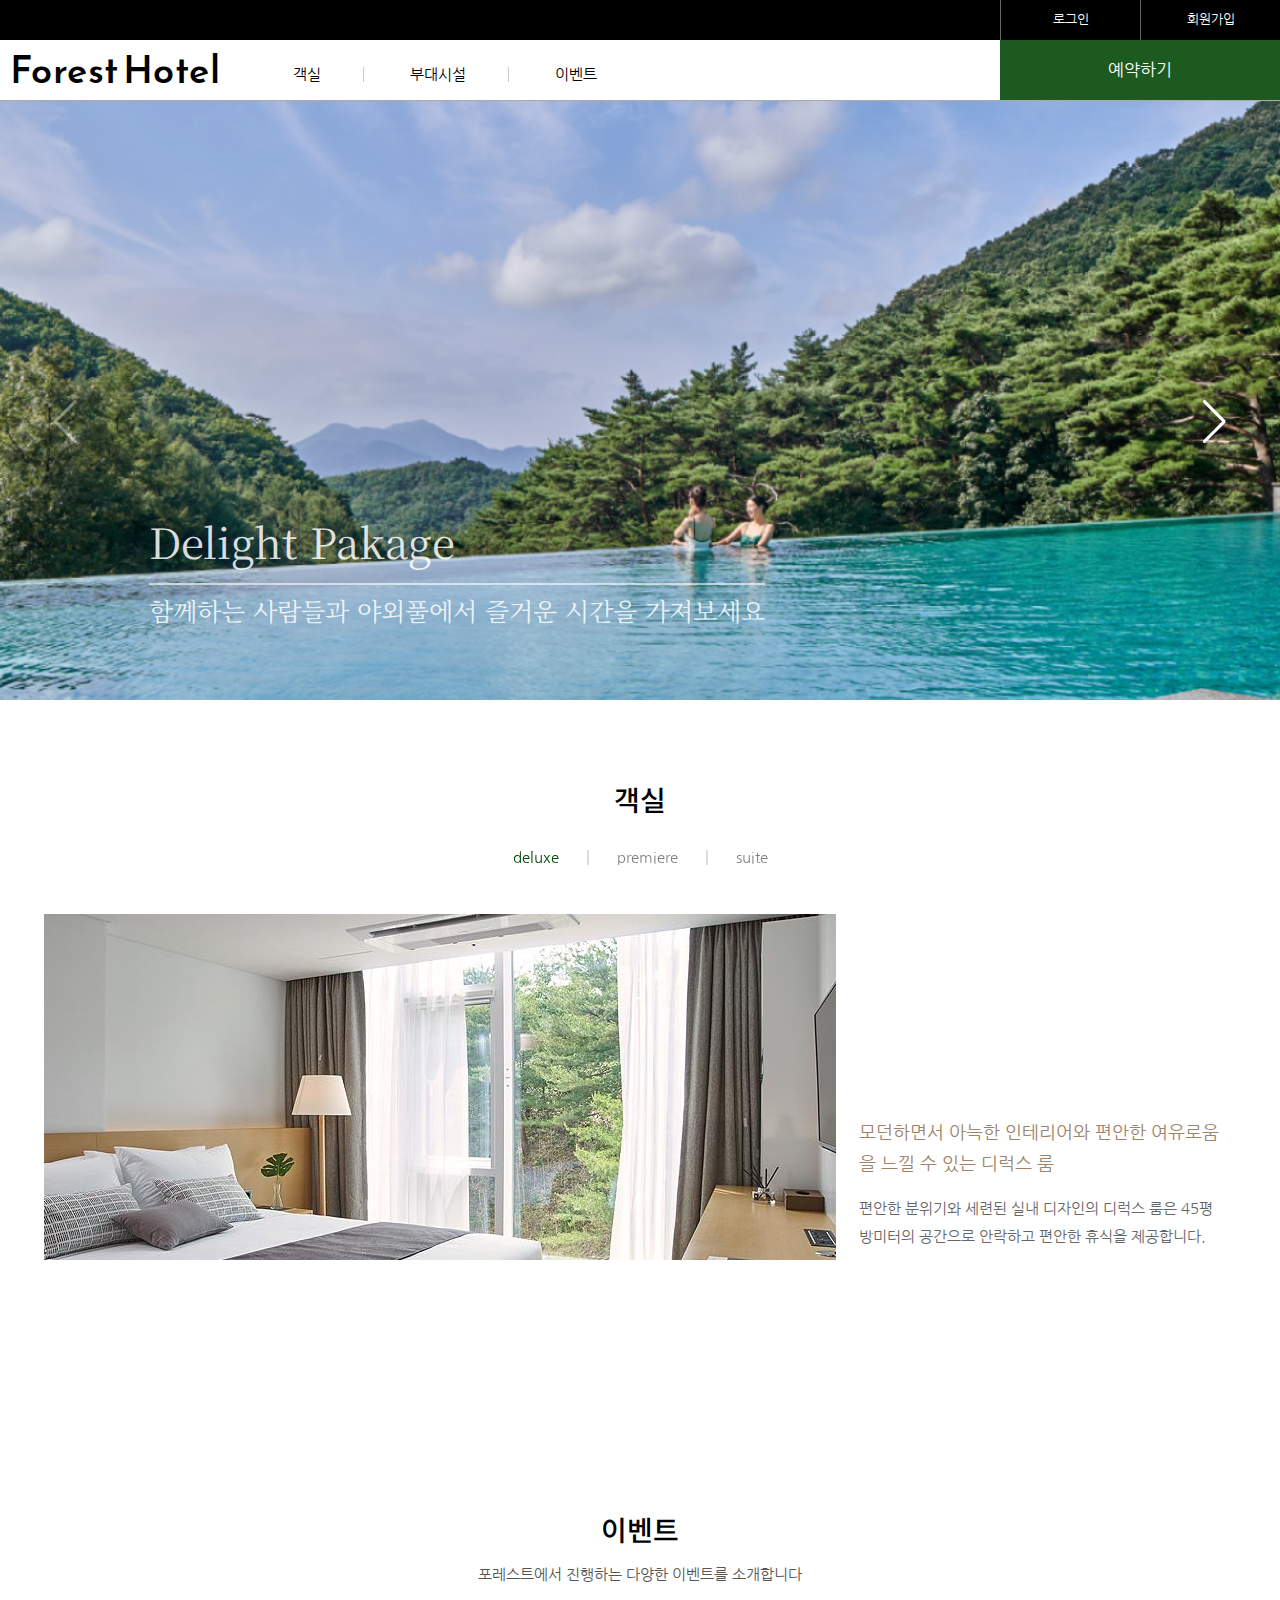
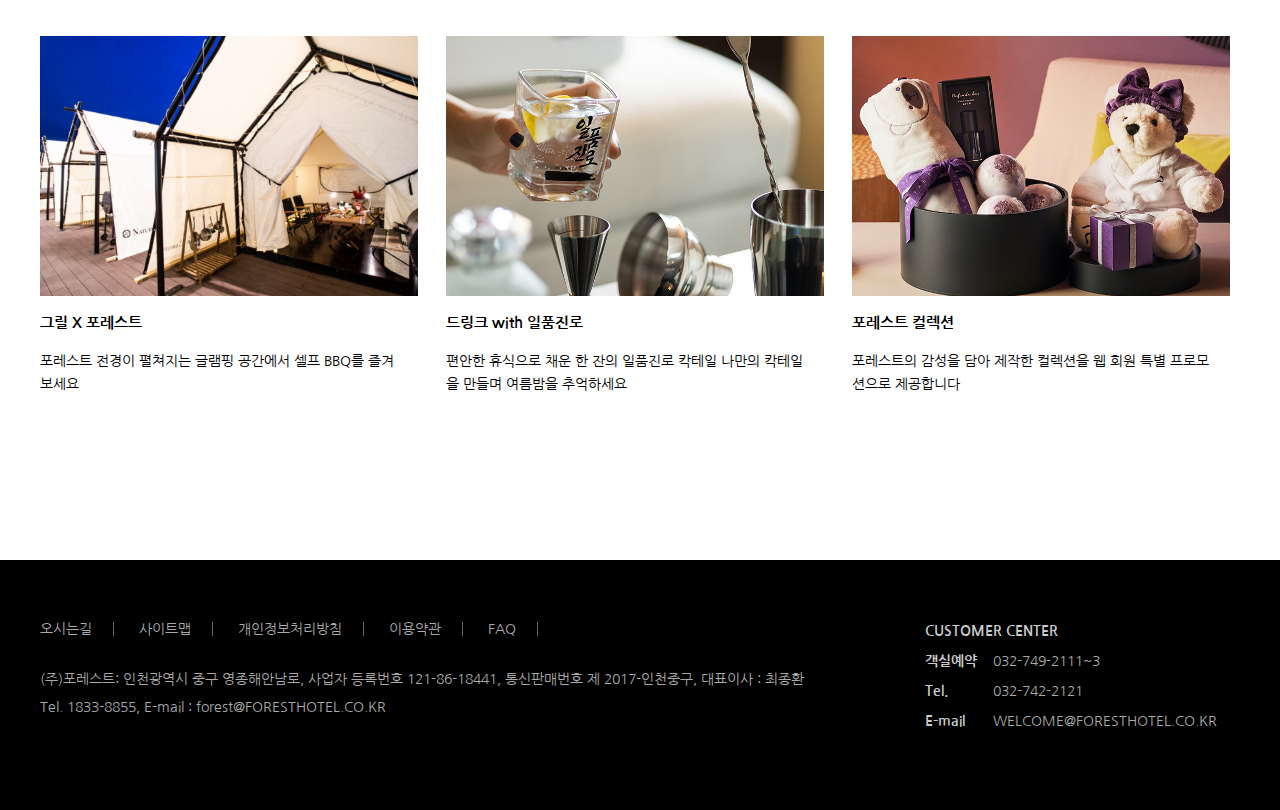
==== commit 45620902: "comp common.js" ====
--- a/index.html
+++ b/index.html
@@ -13,10 +13,9 @@
     <!--폰트 링크-->
     <link rel="preconnect" href="https://fonts.googleapis.com">
     <link rel="preconnect" href="https://fonts.gstatic.com" crossorigin>
-    <link href="https://fonts.googleapis.com/css2?family=Nanum+Gothic&family=Noto+Serif+KR&family=Reem+Kufi+Fun:wght@500&display=swap" rel="stylesheet">
-    
+    <link href="https://fonts.googleapis.com/css2?family=Nanum+Gothic&family=Noto+Serif+KR&family=Noto+Sans+KR:wght@400;500&family=Reem+Kufi+Fun:wght@500&display=swap" rel="stylesheet">
     <!--JS-->
-
+    <script src="js/common.js"></script>
     <!--스와이퍼-->
     <script src="js/jquery-3.6.0.min.js"></script>
     <link rel="stylesheet"
@@ -42,8 +41,8 @@
             <!--글로벌 메뉴 시작-->
             <div class="globalMenu">
                 <ul class="globalMenuinner">
-                    <li class="weather"><span>서울</span><span>02:30PM</span><span>흐리고비 21c</span></li>
-                    <li>로그인</li>
+                    <li class="weather"><span></span><span></span><span></span></li>
+                    <li class="clickLogin">로그인</li>
                     <li><a href="join.html">회원가입</a></li>
                 </ul>
             </div>
@@ -152,7 +151,9 @@
                         <div class="swiper-pagination"></div>
                         <div class="swiper-wrapper">
                             <div class="swiper-slide">
-                                <img src="images/room-디럭스.jfif" alt="디럭스 룸 사진">
+                                <div class="roomImage">
+                                    <img src="images/room-디럭스.jfif" alt="디럭스 룸 사진">
+                                </div>
                                 <div class="roomInfoParah">
                                     <p>
                                         모던하면서 아늑한 인테리어와 
@@ -164,8 +165,7 @@
                                     </p>
                                 </div>
                             </div>
-                            <div class="swiper-slide">
-                                <img src="images/room-프리미어.jfif" alt="프리미어 룸 사진">
+                            <div class="swiper-slide">  
                                 <div class="roomInfoParah">
                                     <p>
                                         편안한 분위기의 침실과 우아한 감성의 거실이 
@@ -177,9 +177,14 @@
                                         무료 와이파이 서비스는 호텔 투숙을 더욱 편안하게 만들어 줄 것입니다.
                                     </p>
                                 </div>
+                                <div class="roomImage">
+                                    <img src="images/room-프리미어.jfif" alt="프리미어 룸 사진">
+                                </div>  
                             </div>
                             <div class="swiper-slide">
-                                <img src="images/room-스위트.jfif" alt="스위트 룸 사진">
+                                <div class="roomImage">
+                                    <img src="images/room-스위트.jfif" alt="스위트 룸 사진">
+                                </div>
                                 <div class="roomInfoParah">
                                     <p>
                                         발코니에서 더 가까이 바다를 느낄 수 있고 편안한 침실과 
@@ -199,12 +204,14 @@
             <!--객실 영역 종료-->
 
             <!--이벤트 영역 시작-->
-            <div id="EventArea">
-                <h2>Forest Event</h2>
+            <div id="eventArea">
+                <h2>이벤트</h2>
                 <p>포레스트에서 진행하는 다양한 이벤트를 소개합니다</p>
                 <div class="eventInfo">
                     <div class="event">
-                        <img src="images/event-BBQ.jpg" alt="글램핑 BBQ 사전 예약 이미지">
+                        <div class="eventImg">
+                            <img src="images/event-BBQ.jpg" alt="글램핑 BBQ 사전 예약 이미지">
+                        </div>
                         <p>그릴 X 포레스트</p>
                         <p>
                             포레스트 전경이 펼쳐지는 글램핑 공간에서
@@ -212,7 +219,9 @@
                         </p>
                     </div>
                     <div class="event">
-                        <img src="images/event-진로.jpg" alt="일품 진로 이벤트 이미지">
+                        <div class="eventImg">
+                            <img src="images/event-진로.jpg" alt="일품 진로 이벤트 이미지">
+                        </div>
                         <p>드링크 with 일품진로</p>
                         <p>
                             편안한 휴식으로 채운 한 잔의 일품진로 칵테일
@@ -220,7 +229,9 @@
                         </p>
                     </div>
                     <div class="event">
-                        <img src="images/event-goods.jpg" alt=" 예약 이미지">
+                        <div class="eventImg">
+                            <img src="images/event-goods.jpg" alt=" 예약 이미지">
+                        </div>
                         <p>포레스트 컬렉션</p>
                         <p>
                             포레스트의 감성을 담아 제작한 컬렉션을
--- a/css/common.css
+++ b/css/common.css
@@ -29,7 +29,7 @@
     background-color: #fff;
     line-height: 1.4;
 }
-.hidden{
+.hidden, legend{
     display: none;
 }
 
@@ -67,16 +67,15 @@
     width: 100%;
     min-width: 960px;
     background-color: #fff;
-    border-bottom: 1px solid #aaa;
     position: fixed;
     top: 0;
-    right: 0;
     left: 0;
     z-index: 999;
 }
 header .globalMenu{
+    min-width: 1200px;
     height: 40px;
-    background-color: #222;
+    background-color: #000;
     color: #fff;
     position: relative;
 }
@@ -113,7 +112,10 @@
 
 
 .logoMenu{
+    min-width: 1200px;
     height: 60px;
+    background-color: #fff;
+    border-bottom: 1px solid #aaa;
 }
 .logo{
     float: left;
@@ -135,8 +137,6 @@
 }
 .mainMenu {
     font-size: 1.1rem;
-    /*margin-top: 1.2rem;
-    margin-bottom: 0.7rem;*/
     height: 100%;
 }
 .mainMenu > li{
@@ -145,9 +145,12 @@
     height: 100%;
     box-sizing: border-box;
 }
+.mainMenu > li:hover > a{
+    color: rgba(0, 72, 4, 0.6);
+}
 .mainMenu > li > a{
     display: inline-block;
-    height: 74%;
+    height: 44.4px;
     margin-top: 1.2rem;
     padding: 0.5rem 1.5rem;
     box-sizing: border-box;
@@ -164,15 +167,10 @@
     content: "";
     border: none;
 }
-.mainMenu > li:hover .underMenu { 
-    display: block;
-    z-index: 9999;
-}
 .underMenu {
     display: none;
     padding: 0 1rem;
     position: absolute;
-    left: 1.35rem;
     white-space: nowrap;
     background-color: rgba(255, 255, 255, 0.7);
 }
@@ -182,9 +180,12 @@
     margin-right: 1rem;
     font-size: 1rem;
 }
+.underMenu > li > {
+    color: #999;
+}
 .reservation{
     float: right;
-    height: 100%;
+    height: 60px;
     width: 280px;
     box-sizing: border-box;
     background-color: rgb(29, 90, 32);
@@ -208,18 +209,20 @@
     display: none;
     z-index: 9999;
     position: absolute;
-    width: 380px;
-    height: 380px;
+    width: 420px;
+    height: 420px;
     background-color: rgb(29, 90, 32);
     border: 1px solid #666;
-    right: 140px;
-    top: 40px;
+    right: 0;
+    top:40px;
 }
 .loginForm form {
-    margin: 0 3.5rem;
+    width: 322px;
+    margin: 0 auto;
     color: #fff;
 }
 .loginForm form legend{
+    display: block;
     font-size: 2.6rem;
     margin-top: 3rem;
     margin-bottom: 2rem;
@@ -244,19 +247,19 @@
     color: #fff;
     width: 70%;
     padding: 1rem 0;
-    margin: 2rem 15%;
+    margin: 3rem 15% 0;
     border: 1px solid rgba(255, 255, 255, 0.4);
     border-radius: 40px;
 }
 
 /*푸터*/
 footer{
-    background-color: #222;
+    background-color: #000;
     height: 250px;
 
 }
 #innerFooter{
-    background-color: #222;
+    background-color: #000;
     color: #aaa;
     padding-top: 4rem;
 }
--- a/css/index.css
+++ b/css/index.css
@@ -1,5 +1,6 @@
 /*메인 스와이퍼 영역*/
 .MainSwiper {
+  min-width: 1200px;
   width: 100%;
   height: 600px;
   margin-top: 100px;
@@ -46,52 +47,136 @@
 /*객실 스와이퍼 영역*/
 #roomArea{
   height: 650px;
+  margin-top: 80px;
+}
+#roomArea h2 {
   text-align: center;
+  font-size: 2rem;
+  font-family: "Noto Sans KR", sans-serif;
+  font-weight: 500;
 }
 .roomSwiperArea{
-  margin: 1.8rem 3.5rem;
+  margin: 1.8rem 0;
 }
 .RoomSwiper {
   width: 100%;
   height: 100%;
   position: relative;
+  text-align: center;
 }
-
 .RoomSwiper .swiper-slide {
-  text-align: center;
   font-size: 18px;
   background: #fff;
+  position: relative;
+  top: 5rem;
 }
-
-.RoomSwiper .swiper-slide .roomSwiper-img {
+.RoomSwiper .swiper-slide .roomImage{
   display: inline-block;
-  width: 49%;
+  box-sizing: border-box;
+  width: 66%;
+  overflow: hidden;
+}
+.RoomSwiper .swiper-slide .roomImage img {
+  position: relative;
+  left: -15%;
+}
+.RoomSwiper .swiper-slide .roomInfoParah{
+  display: inline-block;
+  width: 30%;
   height: 100%;
   box-sizing: border-box;
+  text-align: left;
+  font-size: 1.1rem;
+  line-height: 1.8;
+  position: relative;
+  top: -80px;
+  margin: 0 1.5%;
 }
-
-.RoomSwiper .swiper-slide .roomSwiper-parah {
-  display: inline-block;
-  width: 49%;
-  height: 100%;
-  box-sizing: border-box;
+.RoomSwiper .swiper-slide .roomInfoParah p:first-child{
+  color: #9c836a;
+  font-size: 1.25rem;
+  margin-bottom: 1rem;
+}
+.RoomSwiper .swiper-slide .roomInfoParah p:last-child{
+  color: #666;
 }
 
 .RoomSwiper .swiper-pagination {
   position: absolute;
-  top: 20px;
+  top: 0px;
 }
-
 .RoomSwiper .swiper-pagination-bullet {
   display: inline;
   text-align: center;
   line-height: 2rem;
-  font-size: 1rem;
+  font-size: 1.1rem;
   color: #000;
-  background-color: #fff;
+  background-color: transparent;
+  border-radius: 0;
+  opacity: 0.5;
+}
+.swiper-horizontal>.swiper-pagination-bullets .swiper-pagination-bullet, .swiper-pagination-horizontal.swiper-pagination-bullets .swiper-pagination-bullet{
+  margin: 0 0;
+}
+.RoomSwiper .swiper-pagination-bullet:nth-child(2)::after, .RoomSwiper .swiper-pagination-bullet:nth-child(2)::before{
+  content: "";
+  border-right: 2px solid #bbb;
+  margin: 0 2rem;
+}
+.RoomSwiper .swiper-pagination-bullet-active {
   opacity: 1;
+  color: rgb(0, 72, 4);
 }
 
-.RoomSwiper .swiper-pagination-bullet-active {
-  color: #007aff;
-}+/*이벤트 영역*/
+#eventArea{
+  height: 650px;
+  margin-top: 80px;
+}
+#eventArea h2 {
+  text-align: center;
+  font-size: 2rem;
+  font-family: "Noto Sans KR", sans-serif;
+  font-weight: 500;
+  margin-bottom: 15px;
+}
+#eventArea > p{
+  text-align: center;
+  font-size: 1.1rem;
+  color: #555;
+  margin-bottom: 50px;
+}
+.eventInfo{
+  margin: 0 auto;
+}
+.eventInfo .event{
+  display: inline-block;
+  width: 31.5%;
+  box-sizing: border-box;
+  cursor: pointer;
+}
+.eventInfo .event:nth-child(2){
+  margin: 0 2%;
+}
+.eventInfo .event .eventImg{
+  width: 100%;
+  height: 260px;
+  overflow: hidden;
+}
+.eventInfo .event:first-child img{
+  width: 100%;
+}
+.eventInfo .event:nth-child(n+2) img{
+  width: 150%;
+  position: relative;
+  left: -45%;
+}
+.event p{
+  width: 95%;
+  line-height: 1.6;
+}
+.event p:nth-child(2){
+  margin: 15px 0;
+  font-weight: 600;
+  font-size: 1.1rem;
+}
